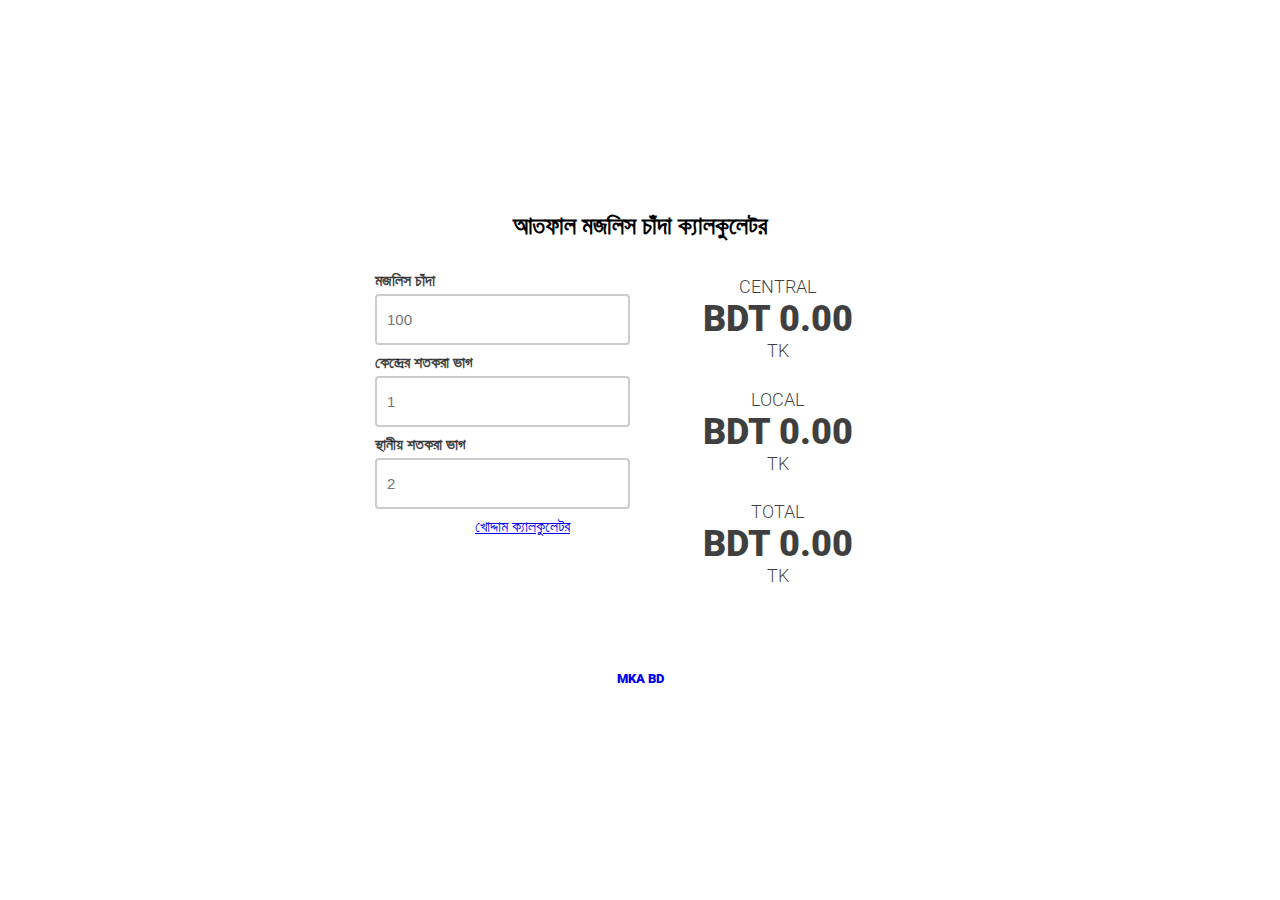
==== index2.html @ c9278763 "secound commit" ====
<!DOCTYPE html>
<html lang="en" dir="ltr">
  <head>
    <meta name = "viewport"
    content="width=device-width, initial-scale=1.0">
    <meta charset="utf-8">
    <title>MKA Chanda App</title>
    <link rel="stylesheet" href="style.css">
  </head>
  <body>
    
    <div class="wrapper">
        <h2>আতফাল মজলিস চাঁদা ক্যালকুলেটর</h2>
      <div class="calculator">
        <form class="tip-calculator">
          <div class="input-group">
            <label for="bill">মজলিস চাঁদা</label>
            <input type="text" name="bill" placeholder="100">
          </div>
          <div class="input-group">
            <label for="tip">কেন্দ্রের শতকরা ভাগ</label>
            <input type="text" name="tip" placeholder="1">
          </div>
          <div class="input-group">
            <label for="tip2">স্থানীয় শতকরা ভাগ</label>
            <input type="text" name="tip2" placeholder="2">
          </div>
          <ul>
            <a href="index.html">খোদ্দাম ক্যালকুলেটর</a>
          </ul>
        </form>
        <div class="result">
          <div class="tip_per_person">
            <p>Central</p>
            <p class="amount_tip">BDT <span>0.00</span></p>
            <p>TK</p>
          </div>
          <div class="tip_per_person2">
            <p>Local</p>
            <p class="amount_tip">BDT <span>0.00</span></p>
            <p>TK</p>
          </div>
          <div class="total">
            <p>Total</p>
            <p class="amount_total">BDT <span>0.00</span></p>
            <p>TK</p>
          </div>
        </div>
      </div>
      <div class="copyright">
        <ul>
          <li><a href="https://www.mkabd.org">MKA BD</a></li>
        </ul>
      </div>
    </div>
    <script src="script2.js" charset="utf-8"></script>
  </body>
</html>
---- style.css ----
/*
 * Title: To Do List CSS file
 * Description: This file has all the styles associated with the To Do App project
 * Author: Sumit Saha ( Learn with Sumit )
 * Date: 12/16/2020
 *
 */

 


 @import url('https://fonts.googleapis.com/css?family=Roboto:300,400,900');

* {
  box-sizing: border-box;
  margin: 0;
}

html, body {
  margin: 0;
  padding: 0;
  line-height: 1;
}

body {
  min-height: 100vh;
  width: 100%;
  font-family: 'Roboto', sans-serif;
  font-weight: 300;
  text-align: center;
  display: flex;
  align-items: center;
  background: url(cover.jpg);
  background-size: cover;
  background-position: center;
}

body>div {
  flex: 1;
}

.header h2 {
  color: #fff;
  margin-bottom: 25px;
}

.calculator {
  display: flex;
  color: rgba(0, 0, 0, 0.75);
  padding: 25px;
  width: 600px;
  margin: 0 auto;
  border-radius: 4px;
  background: #fff;
}

.calculator>div,
.calculator>form {
  flex: 1;
  padding: 0 10px;
}

.result {
  align-self: center;
}

.tip_per_person {
  border-bottom: solid 1px rgba(255, 255, 255, 0.25);
}

.result div {
  padding: 15px 0;
}

.result div p {
  font-size: 18px;
  text-transform: uppercase;
}

.result div .amount_tip,
.result div .amount_total {
  font-size: 36px;
  font-weight: 900;
  margin: 5px 0;
}

input {
  border: solid 2px rgba(0, 0, 0, 0.2);
  padding: 15px 10px;
  font-size: 15px;
  width: 100%;
  border-radius: 4px;
}

input.err {
  border: solid 2px #F44336;
}

.input-group {
  margin: 10px 0;
}

.input-group label {
  color: rgba(0, 0, 0, 0.75);
  display: block;
  text-align: left;
  font-weight: 900;
  text-transform: uppercase;
  margin-bottom: 5px;
}

.copyright {
  margin-top: 45px;
  color: #fff;
}

.copyright ul {
  margin: 0;
  list-style: none;
  padding: 0;
}

.copyright ul li {
  display: inline-block;
  margin: 0 5px;
  font-weight: 900;
  font-size: 13px;
}

.copyright ul li a {
  text-decoration: none;
  padding: 3px 8px;
  border-radius: 4px;
  background: #fff;
}
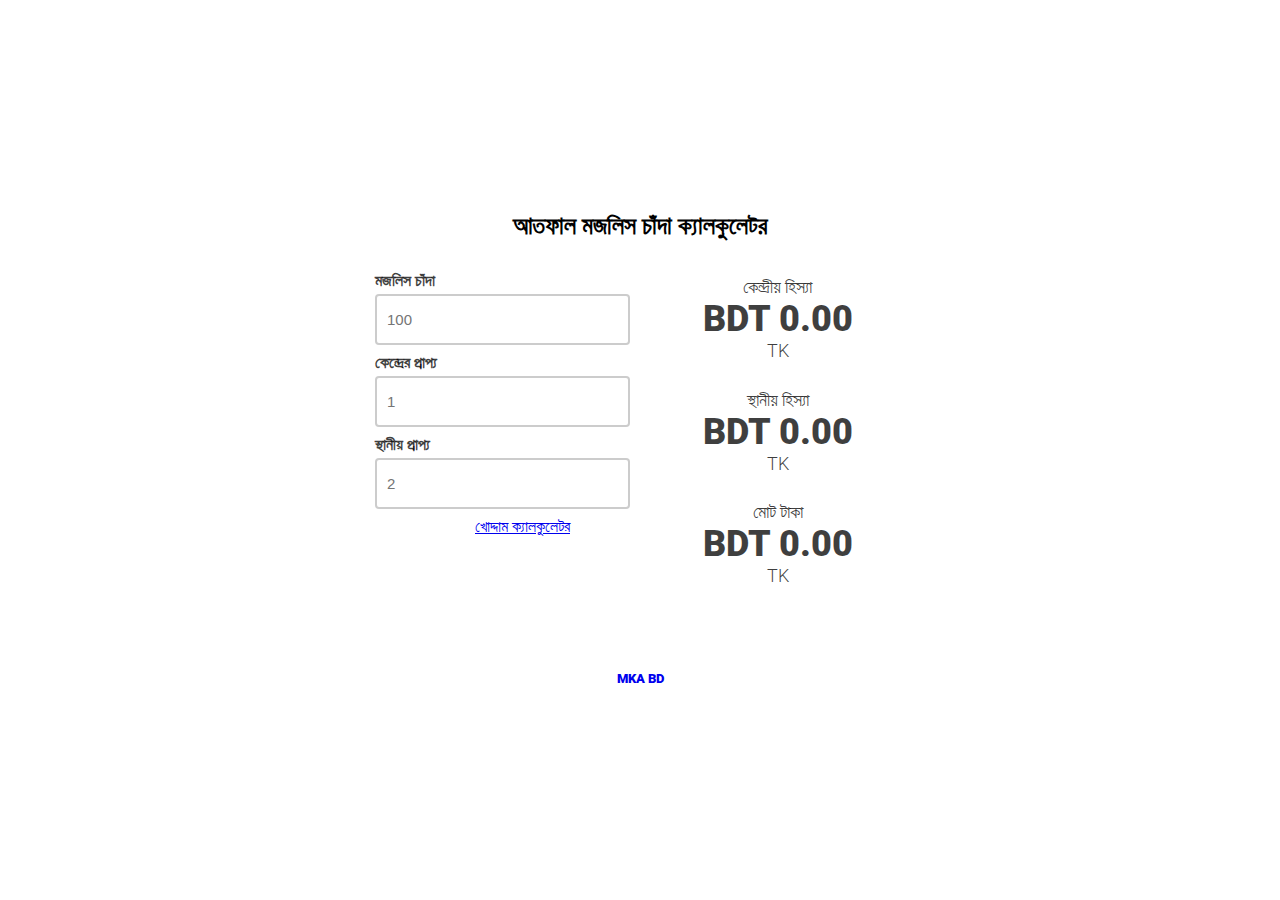
==== commit 7313c456: "third commit" ====
--- a/index2.html
+++ b/index2.html
@@ -18,11 +18,11 @@
             <input type="text" name="bill" placeholder="100">
           </div>
           <div class="input-group">
-            <label for="tip">কেন্দ্রের শতকরা ভাগ</label>
+            <label for="tip">কেন্দ্রের প্রাপ্য</label>
             <input type="text" name="tip" placeholder="1">
           </div>
           <div class="input-group">
-            <label for="tip2">স্থানীয় শতকরা ভাগ</label>
+            <label for="tip2">স্থানীয় প্রাপ্য</label>
             <input type="text" name="tip2" placeholder="2">
           </div>
           <ul>
@@ -31,17 +31,17 @@
         </form>
         <div class="result">
           <div class="tip_per_person">
-            <p>Central</p>
+            <p>কেন্দ্রীয় হিস্যা</p>
             <p class="amount_tip">BDT <span>0.00</span></p>
             <p>TK</p>
           </div>
           <div class="tip_per_person2">
-            <p>Local</p>
+            <p>স্থানীয় হিস্যা</p>
             <p class="amount_tip">BDT <span>0.00</span></p>
             <p>TK</p>
           </div>
           <div class="total">
-            <p>Total</p>
+            <p>মোট টাকা</p>
             <p class="amount_total">BDT <span>0.00</span></p>
             <p>TK</p>
           </div>
--- a/style.css
+++ b/style.css
@@ -1,15 +1,4 @@
-/*
- * Title: To Do List CSS file
- * Description: This file has all the styles associated with the To Do App project
- * Author: Sumit Saha ( Learn with Sumit )
- * Date: 12/16/2020
- *
- */
-
- 
-
-
- @import url('https://fonts.googleapis.com/css?family=Roboto:300,400,900');
+@import url('https://fonts.googleapis.com/css?family=Roboto:300,400,900');
 
 * {
   box-sizing: border-box;
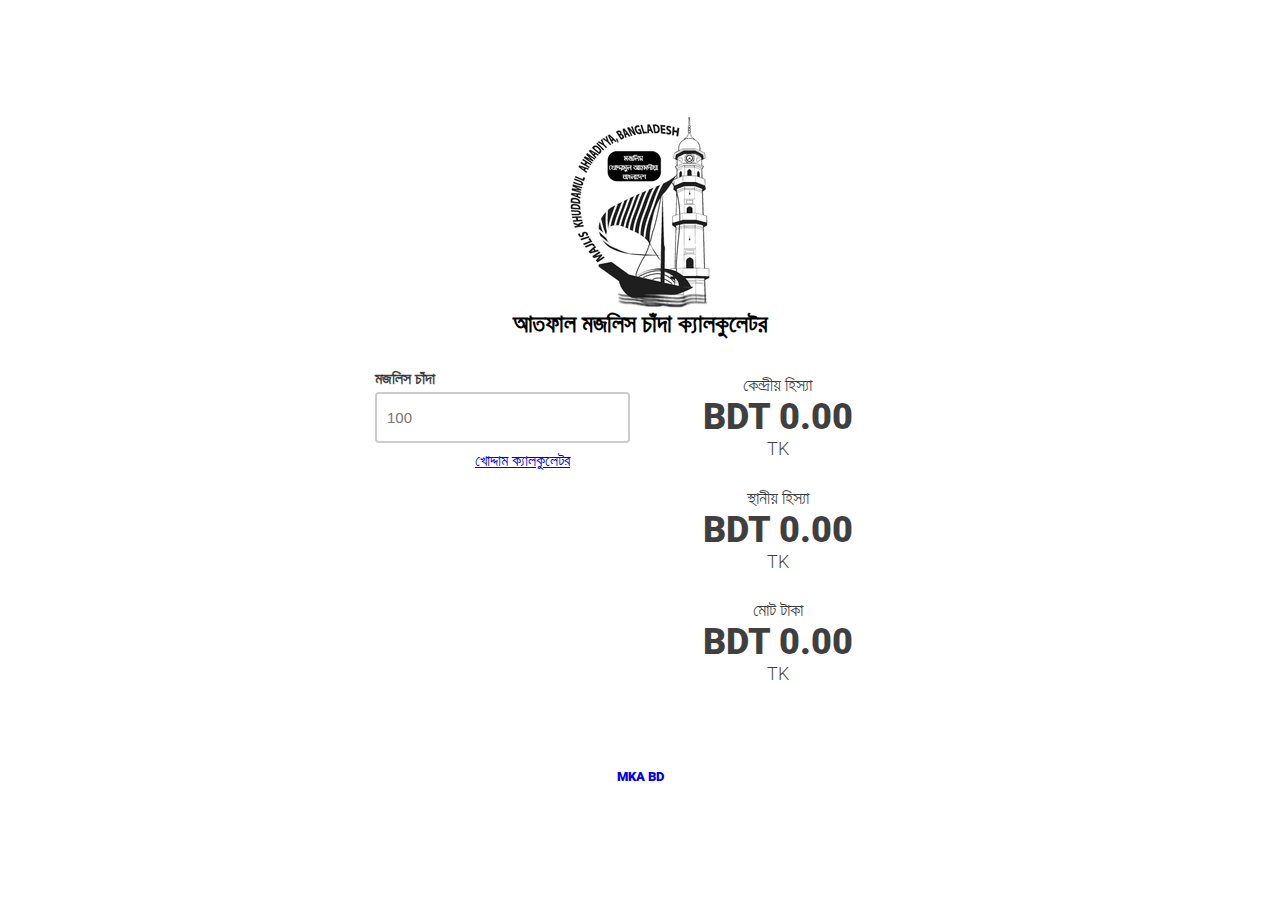
==== commit 2018db54: "forth commit" ====
--- a/index2.html
+++ b/index2.html
@@ -10,20 +10,13 @@
   <body>
     
     <div class="wrapper">
+      <img src="mka.png" alt="mka logo">
         <h2>আতফাল মজলিস চাঁদা ক্যালকুলেটর</h2>
       <div class="calculator">
         <form class="tip-calculator">
           <div class="input-group">
             <label for="bill">মজলিস চাঁদা</label>
             <input type="text" name="bill" placeholder="100">
-          </div>
-          <div class="input-group">
-            <label for="tip">কেন্দ্রের প্রাপ্য</label>
-            <input type="text" name="tip" placeholder="1">
-          </div>
-          <div class="input-group">
-            <label for="tip2">স্থানীয় প্রাপ্য</label>
-            <input type="text" name="tip2" placeholder="2">
           </div>
           <ul>
             <a href="index.html">খোদ্দাম ক্যালকুলেটর</a>
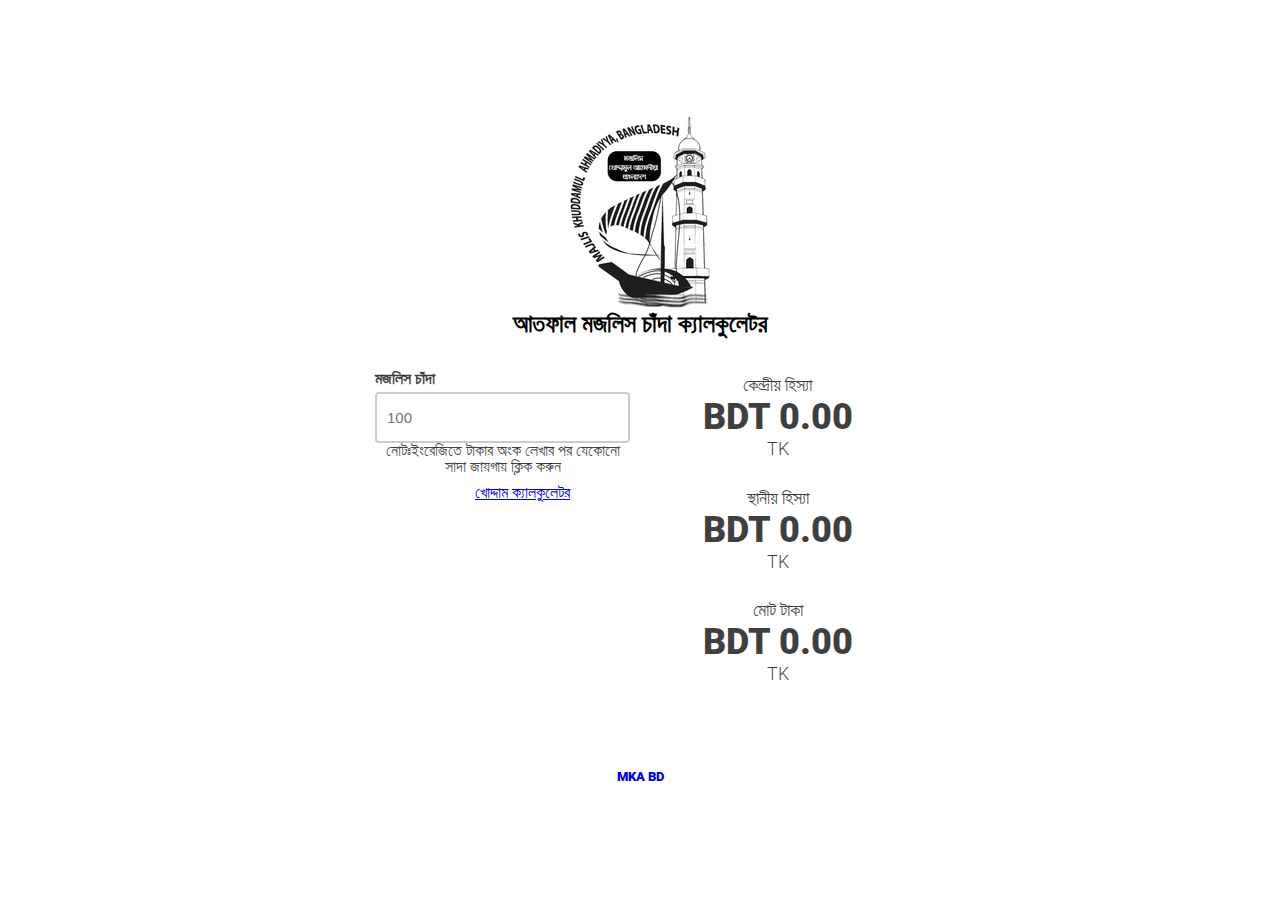
==== commit a2a1ad75: "seventh commit" ====
--- a/index2.html
+++ b/index2.html
@@ -17,6 +17,7 @@
           <div class="input-group">
             <label for="bill">মজলিস চাঁদা</label>
             <input type="text" name="bill" placeholder="100">
+            <p>নোটঃইংরেজিতে টাকার অংক লেখার পর যেকোনো সাদা জায়গায় ক্লিক করুন</p>
           </div>
           <ul>
             <a href="index.html">খোদ্দাম ক্যালকুলেটর</a>
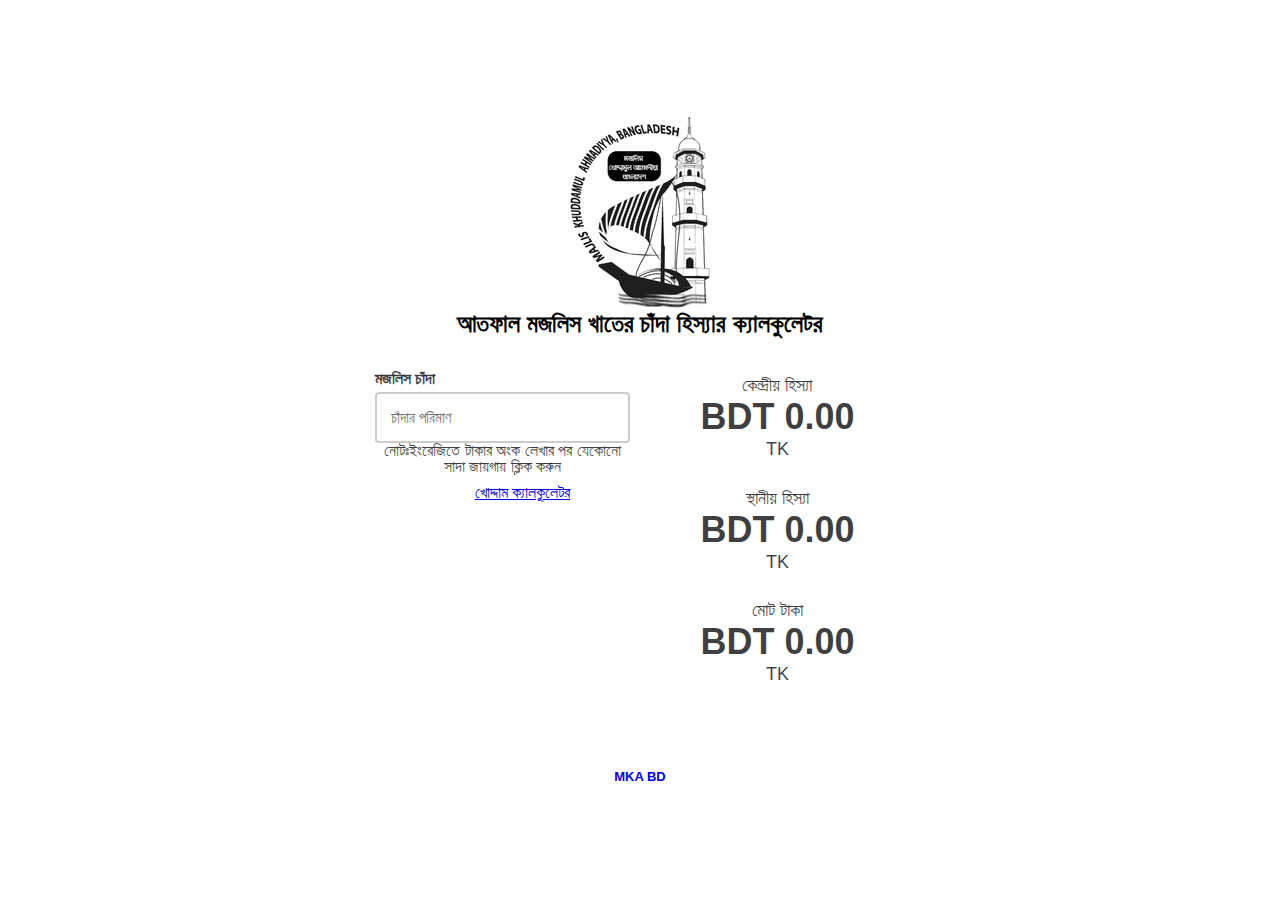
==== commit 274fd30c: "eigth commit" ====
--- a/index2.html
+++ b/index2.html
@@ -11,12 +11,12 @@
     
     <div class="wrapper">
       <img src="mka.png" alt="mka logo">
-        <h2>আতফাল মজলিস চাঁদা ক্যালকুলেটর</h2>
+        <h2>আতফাল মজলিস খাতের চাঁদা হিস্যার ক্যালকুলেটর</h2>
       <div class="calculator">
         <form class="tip-calculator">
           <div class="input-group">
             <label for="bill">মজলিস চাঁদা</label>
-            <input type="text" name="bill" placeholder="100">
+            <input type="text" name="bill" placeholder=" চাঁদার পরিমাণ">
             <p>নোটঃইংরেজিতে টাকার অংক লেখার পর যেকোনো সাদা জায়গায় ক্লিক করুন</p>
           </div>
           <ul>
--- a/style.css
+++ b/style.css
@@ -1,4 +1,4 @@
-@import url('https://fonts.googleapis.com/css?family=Roboto:300,400,900');
+@import url('https://fonts.googleapis.com/css2?family=Hind+Siliguri:wght@300;400;500;600;700&family=Mina:wght@400;700&family=Noto+Serif+Bengali:wght@100..900&display=swap');
 
 * {
   box-sizing: border-box;
@@ -122,3 +122,5 @@
   border-radius: 4px;
   background: #fff;
 }
+
+
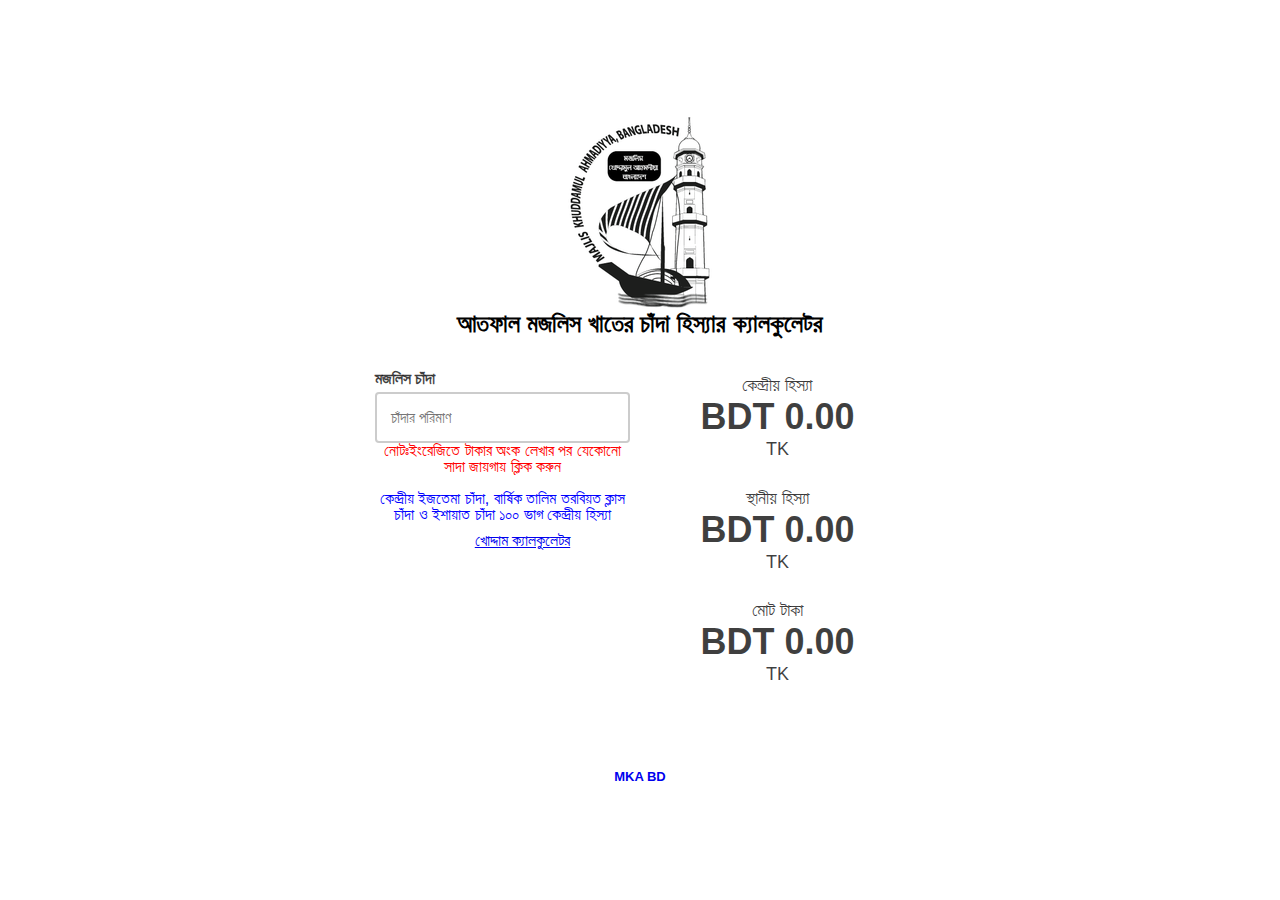
==== commit 51ad4ac7: "ninth commit" ====
--- a/index2.html
+++ b/index2.html
@@ -17,7 +17,10 @@
           <div class="input-group">
             <label for="bill">মজলিস চাঁদা</label>
             <input type="text" name="bill" placeholder=" চাঁদার পরিমাণ">
-            <p>নোটঃইংরেজিতে টাকার অংক লেখার পর যেকোনো সাদা জায়গায় ক্লিক করুন</p>
+            <p style="color:red">নোটঃইংরেজিতে টাকার অংক লেখার পর যেকোনো সাদা জায়গায় ক্লিক করুন </p>
+            <br>
+            <p style="color:blue"> <b>কেন্দ্রীয় ইজতেমা চাঁদা, বার্ষিক তালিম তরবিয়ত ক্লাস চাঁদা ও ইশায়াত চাঁদা ১০০ ভাগ কেন্দ্রীয় হিস্যা </b>
+          </p>
           </div>
           <ul>
             <a href="index.html">খোদ্দাম ক্যালকুলেটর</a>
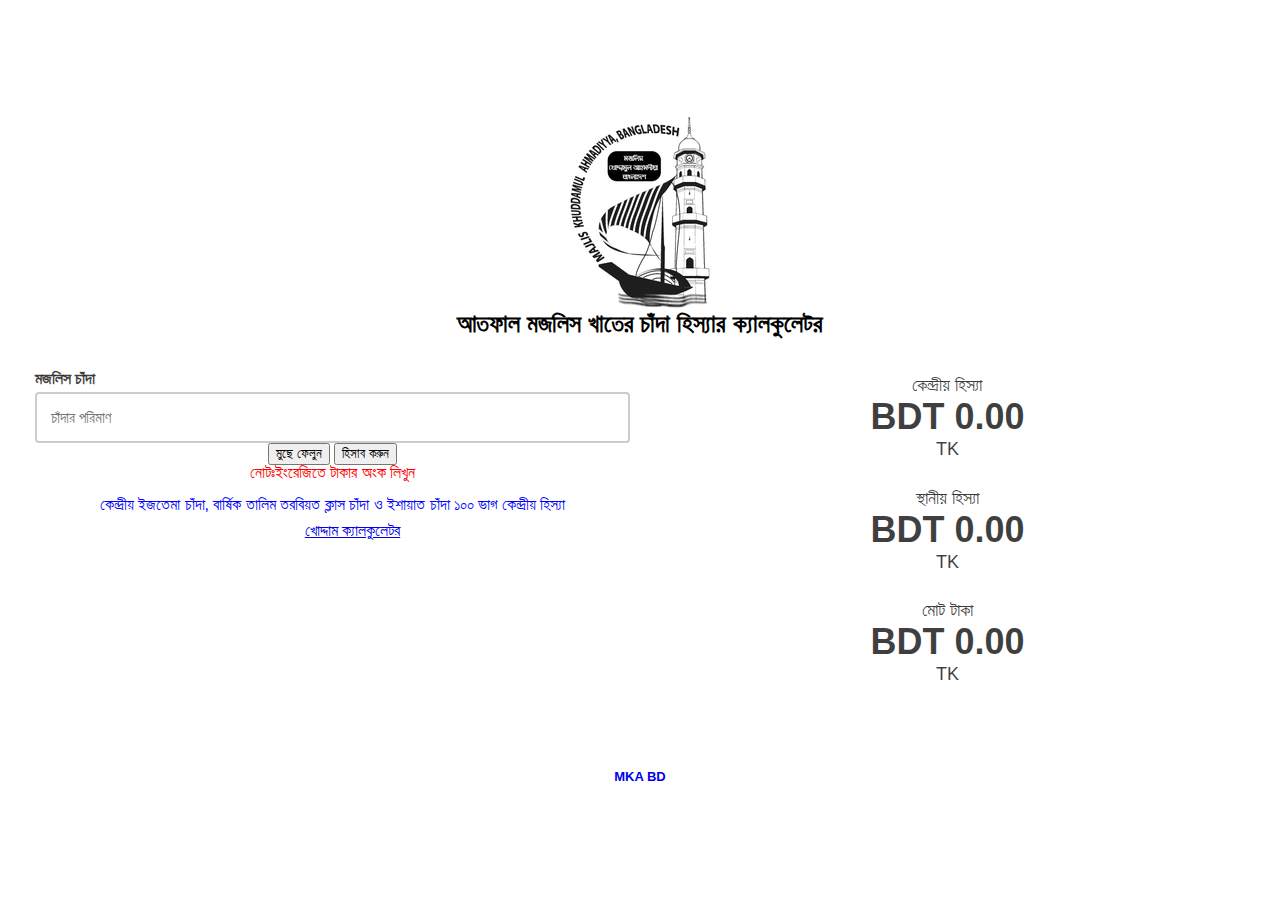
==== commit 3a48f785: "11th commit" ====
--- a/index2.html
+++ b/index2.html
@@ -17,7 +17,9 @@
           <div class="input-group">
             <label for="bill">মজলিস চাঁদা</label>
             <input type="text" name="bill" placeholder=" চাঁদার পরিমাণ">
-            <p style="color:red">নোটঃইংরেজিতে টাকার অংক লেখার পর যেকোনো সাদা জায়গায় ক্লিক করুন </p>
+            <button type="reset">মুছে ফেলুন</button>
+            <button type="button">হিসাব করুন</button>
+            <p style="color:red">নোটঃইংরেজিতে টাকার অংক লিখুন</p>
             <br>
             <p style="color:blue"> <b>কেন্দ্রীয় ইজতেমা চাঁদা, বার্ষিক তালিম তরবিয়ত ক্লাস চাঁদা ও ইশায়াত চাঁদা ১০০ ভাগ কেন্দ্রীয় হিস্যা </b>
           </p>
--- a/style.css
+++ b/style.css
@@ -13,7 +13,7 @@
 
 body {
   min-height: 100vh;
-  width: 100%;
+  width: "device-width";
   font-family: 'Roboto', sans-serif;
   font-weight: 300;
   text-align: center;
@@ -37,7 +37,7 @@
   display: flex;
   color: rgba(0, 0, 0, 0.75);
   padding: 25px;
-  width: 600px;
+  width: "device-width";
   margin: 0 auto;
   border-radius: 4px;
   background: #fff;
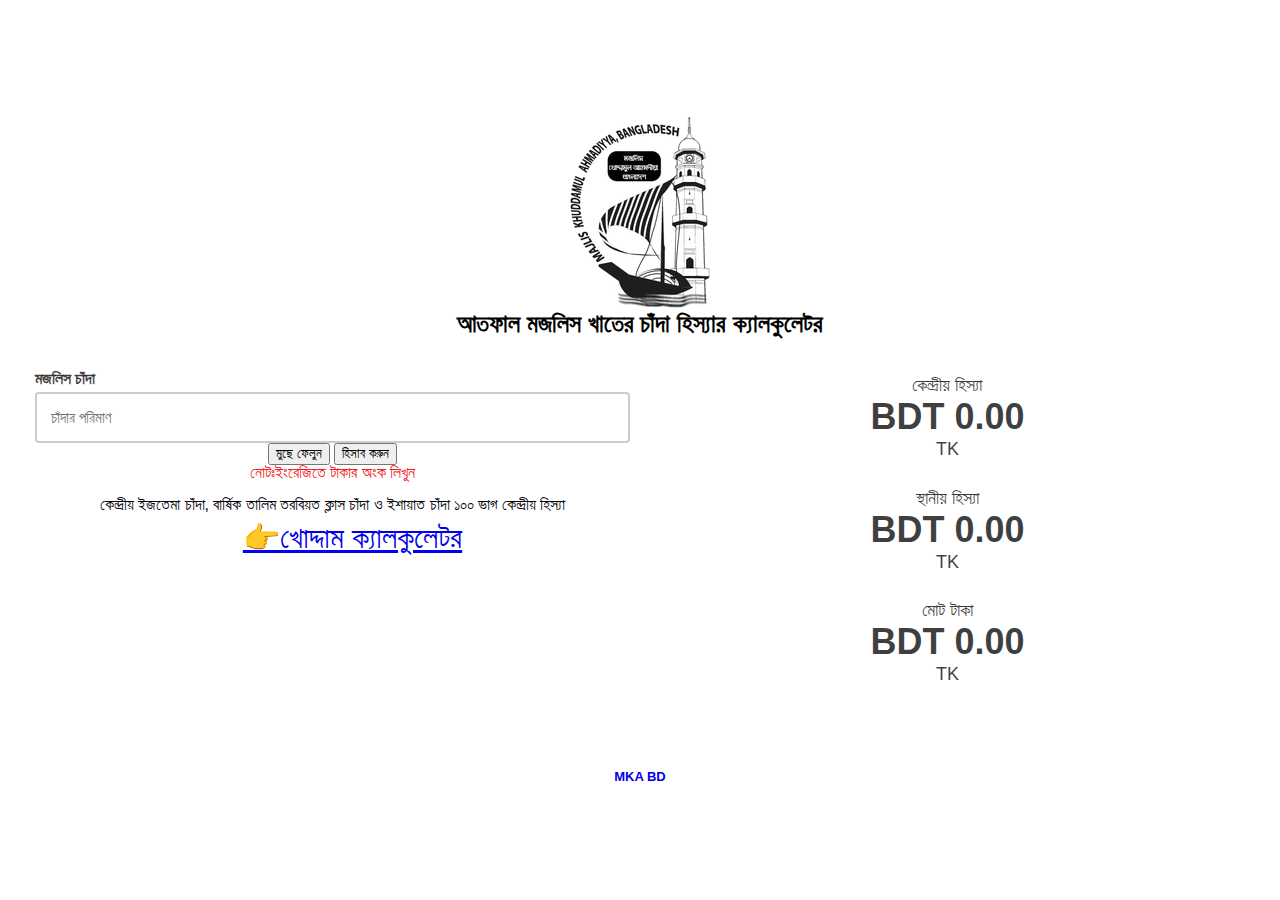
==== commit 27e101c5: "style change" ====
--- a/index2.html
+++ b/index2.html
@@ -19,13 +19,13 @@
             <input type="text" name="bill" placeholder=" চাঁদার পরিমাণ">
             <button type="reset">মুছে ফেলুন</button>
             <button type="button">হিসাব করুন</button>
-            <p style="color:red">নোটঃইংরেজিতে টাকার অংক লিখুন</p>
+            <p style="color:rgba(244, 6, 6, 0.923)">নোটঃইংরেজিতে টাকার অংক লিখুন</p>
             <br>
-            <p style="color:blue"> <b>কেন্দ্রীয় ইজতেমা চাঁদা, বার্ষিক তালিম তরবিয়ত ক্লাস চাঁদা ও ইশায়াত চাঁদা ১০০ ভাগ কেন্দ্রীয় হিস্যা </b>
+            <p style="color:rgb(1, 1, 9)"> <b>কেন্দ্রীয় ইজতেমা চাঁদা, বার্ষিক তালিম তরবিয়ত ক্লাস চাঁদা ও ইশায়াত চাঁদা ১০০ ভাগ কেন্দ্রীয় হিস্যা </b>
           </p>
           </div>
-          <ul>
-            <a href="index.html">খোদ্দাম ক্যালকুলেটর</a>
+          <ul id="mark">
+            <a href="index.html"> &#128073;খোদ্দাম ক্যালকুলেটর</a>
           </ul>
         </form>
         <div class="result">
--- a/style.css
+++ b/style.css
@@ -41,6 +41,7 @@
   margin: 0 auto;
   border-radius: 4px;
   background: #fff;
+  
 }
 
 .calculator>div,
@@ -123,4 +124,17 @@
   background: #fff;
 }
 
+button{
+  transition: 1s;
+}
 
+button:hover{
+  color: #fff;
+  background-color: #42376d;
+}
+
+#mark {
+  font-size: 30px;
+}
+
+
